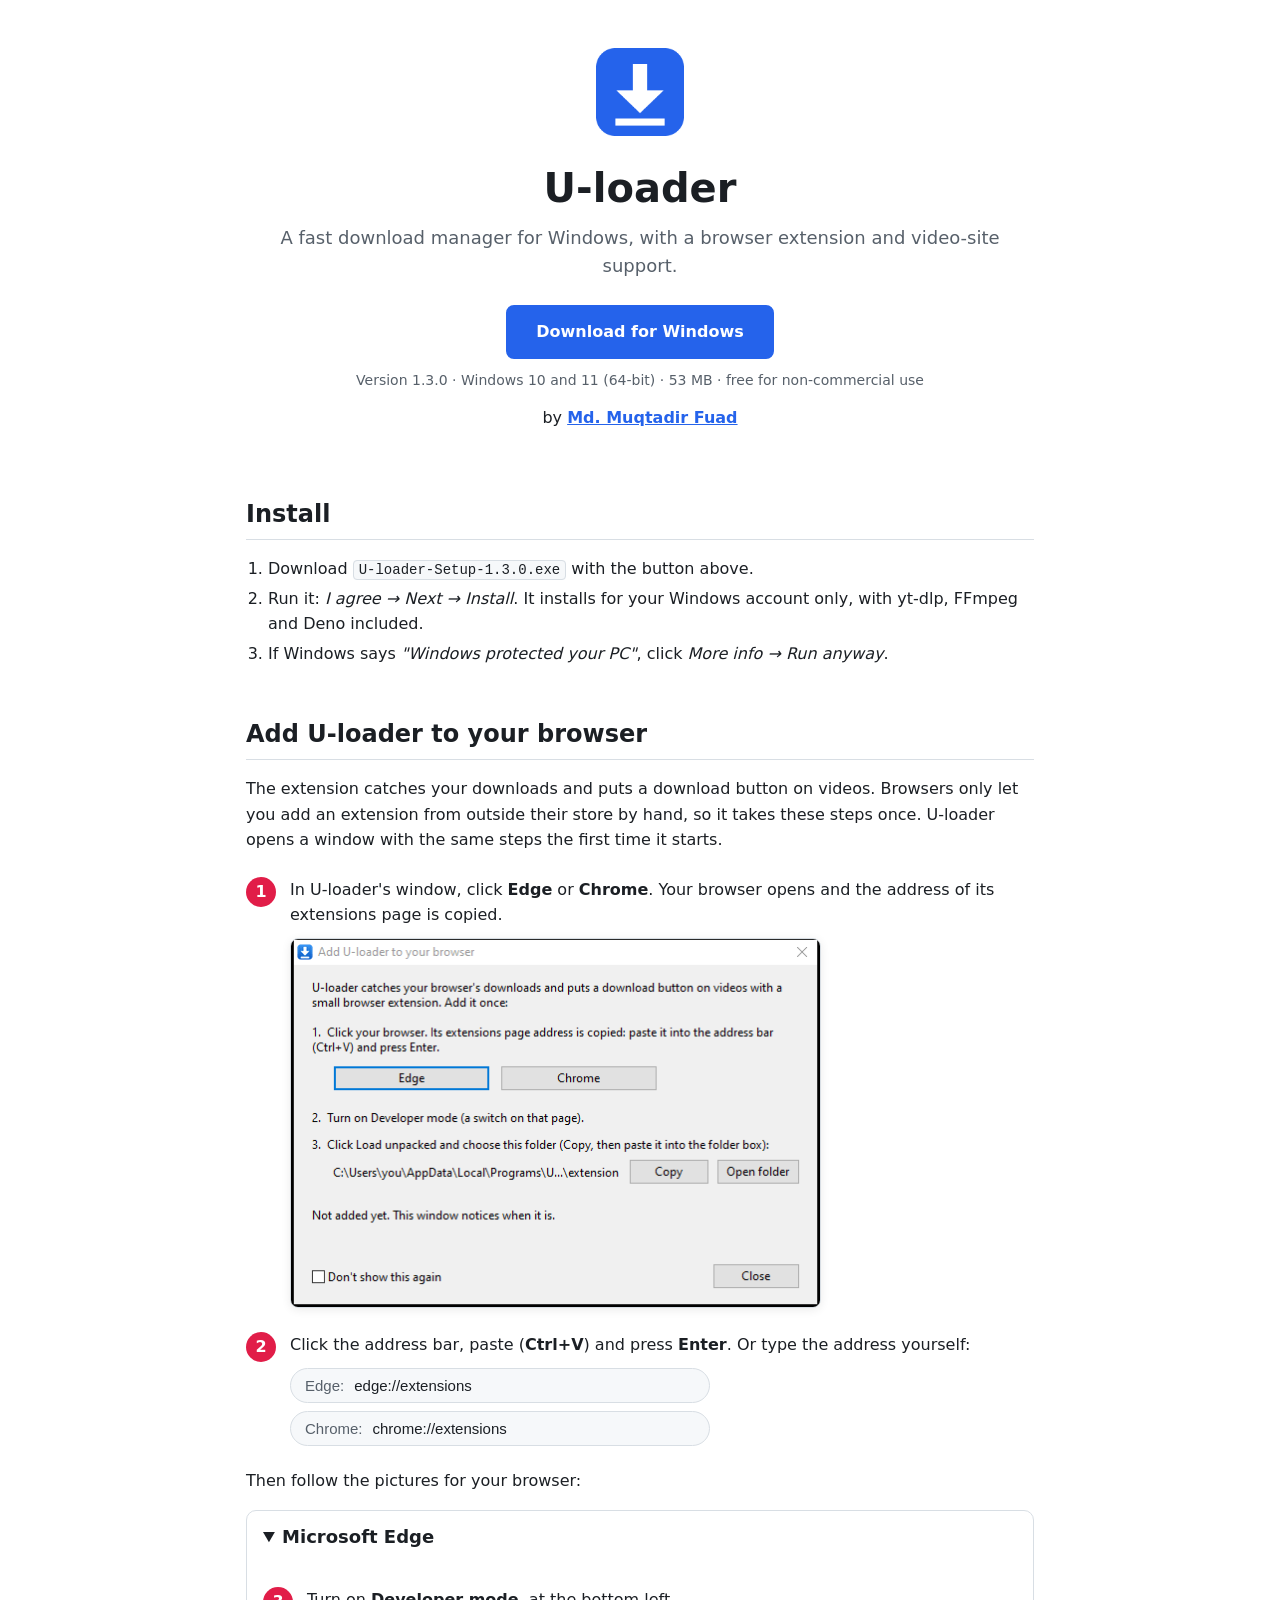
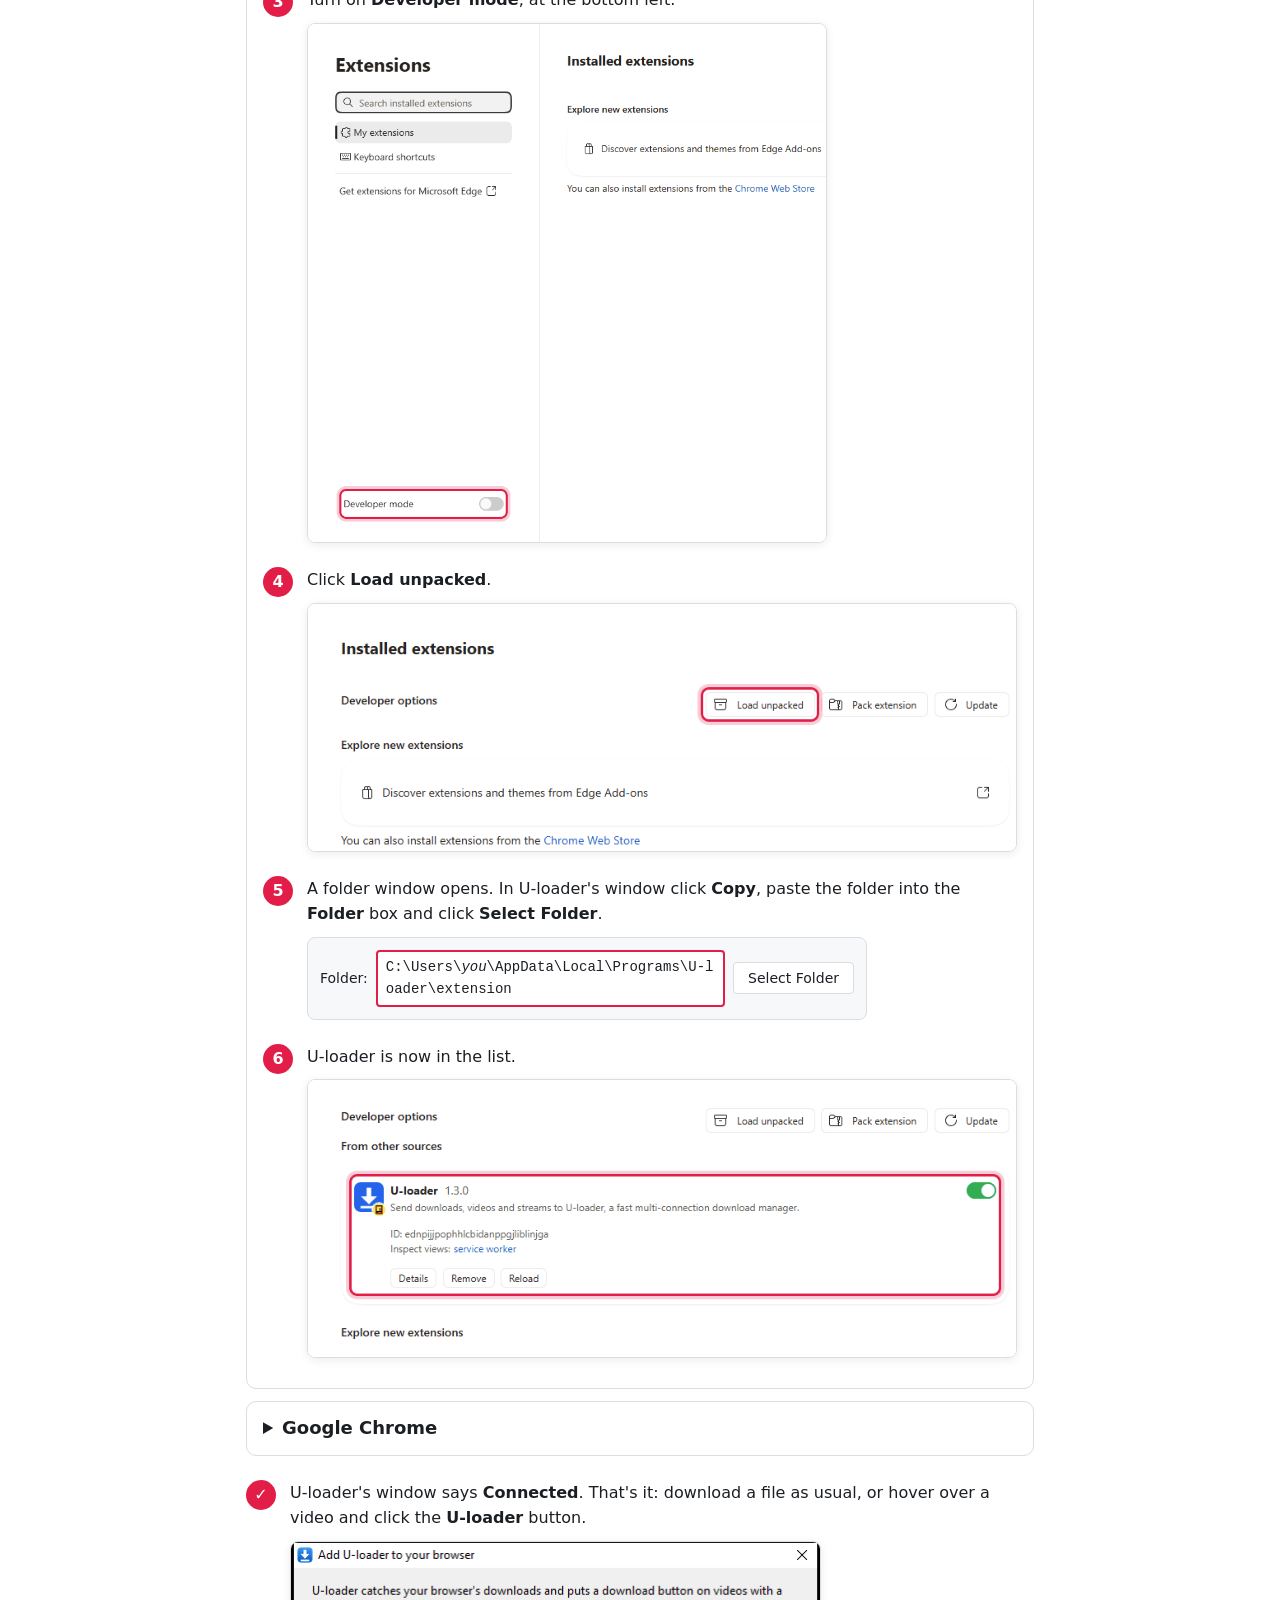
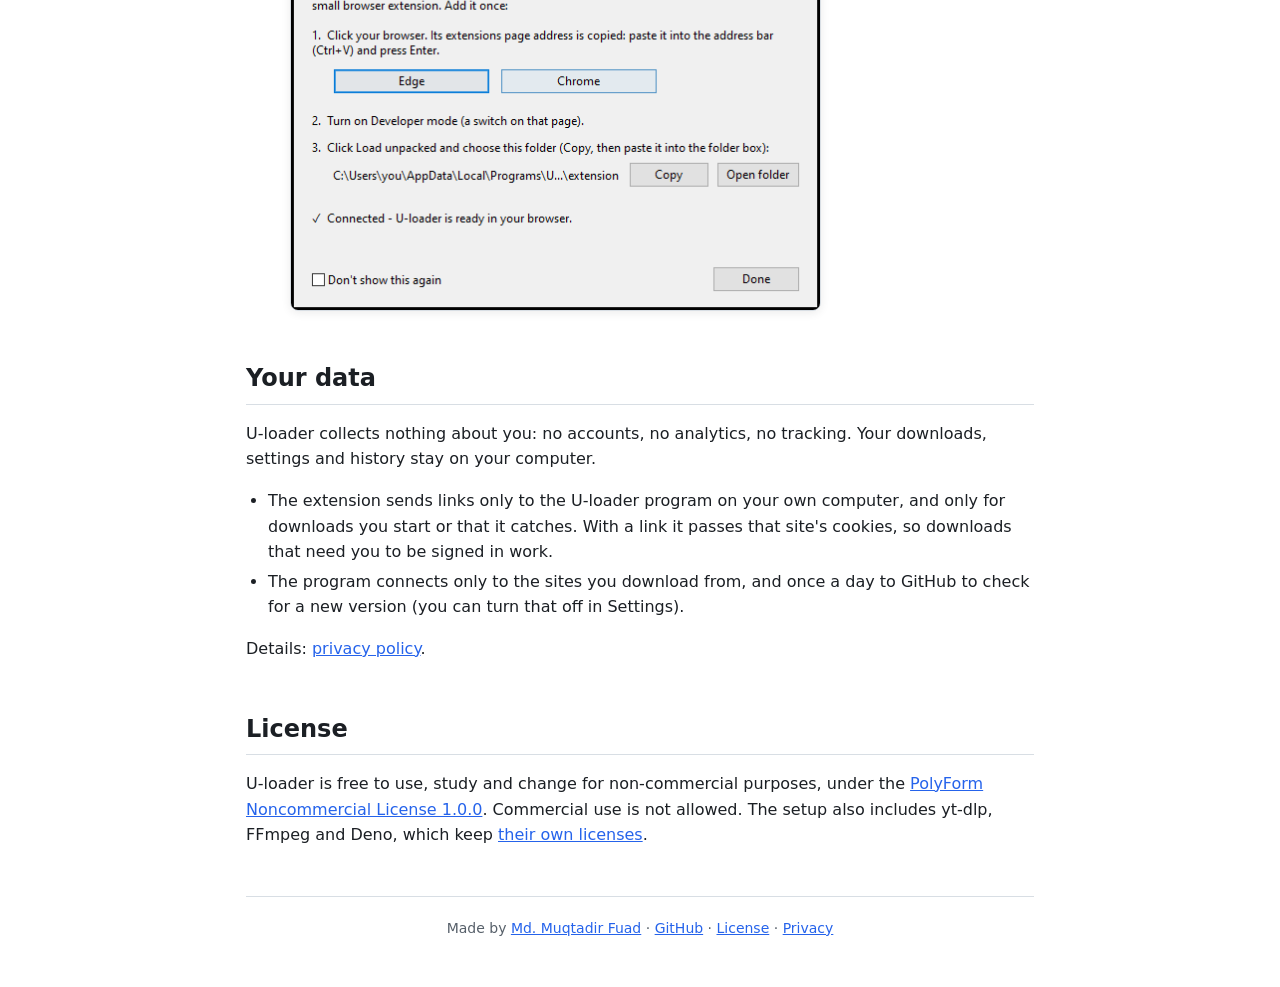
==== docs/index.html @ 6b61676e "Closes #10, closes #11, closes #12, closes #13, closes #15 Updates, small FFmpeg, browser guide and " ====
<!doctype html>
<html lang="en">
<head>
<meta charset="utf-8">
<meta name="viewport" content="width=device-width, initial-scale=1">
<title>U-loader - download manager for Windows</title>
<meta name="description" content="A fast multi-connection download manager for Windows, with a browser extension and video-site support.">
<link rel="icon" href="icon.png">
<style>
  :root {
    --bg: #ffffff; --fg: #1b1f24; --muted: #57606a; --line: #d8dee4;
    --card: #f6f8fa; --accent: #2563eb; --accent-fg: #ffffff; --mark: #e11d48;
  }
  @media (prefers-color-scheme: dark) {
    :root { --bg: #0d1117; --fg: #e6edf3; --muted: #8d96a0; --line: #30363d; --card: #161b22; --accent: #3b82f6; }
  }
  * { box-sizing: border-box; }
  html { scroll-behavior: smooth; }
  body { margin: 0; background: var(--bg); color: var(--fg);
         font: 16px/1.6 "Segoe UI", system-ui, -apple-system, sans-serif; }
  main { max-width: 820px; margin: 0 auto; padding: 0 16px 48px; }
  header { text-align: center; padding: 48px 0 16px; }
  header img { width: 88px; height: 88px; }
  h1 { font-size: 40px; margin: 12px 0 4px; }
  .tagline { color: var(--muted); font-size: 18px; margin: 0 0 24px; }
  .buttons { display: flex; gap: 12px; justify-content: center; flex-wrap: wrap; }
  .btn { display: inline-block; text-decoration: none; font-weight: 600; padding: 12px 28px; border-radius: 8px;
         border: 2px solid var(--accent); }
  .btn.primary { background: var(--accent); color: var(--accent-fg); }
  .btn:hover { filter: brightness(1.08); }
  .small { color: var(--muted); font-size: 14px; margin-top: 10px; }
  .byline { margin: 4px 0 0; }
  h2 { font-size: 24px; margin: 48px 0 12px; padding-bottom: 6px; border-bottom: 1px solid var(--line); }
  h3 { font-size: 18px; margin: 28px 0 8px; }
  ul, ol { padding-left: 22px; }
  li { margin: 4px 0; }
  code { background: var(--card); border: 1px solid var(--line); border-radius: 4px; padding: 1px 5px;
         font: 14px Consolas, "Cascadia Mono", monospace; word-break: break-all; }
  a { color: var(--accent); }

  /* the picture guide */
  .step { display: flex; gap: 14px; margin: 22px 0; }
  .num { flex: none; width: 30px; height: 30px; border-radius: 50%; background: var(--mark); color: #fff;
         font-weight: 700; text-align: center; line-height: 30px; margin-top: 2px; }
  .step > div + div { min-width: 0; flex: 1; }
  .step p { margin: 2px 0 10px; }
  .shot { display: block; max-width: 100%; height: auto; border: 1px solid var(--line); border-radius: 8px;
          box-shadow: 0 2px 10px rgba(0, 0, 0, .08); }
  .shot.narrow { max-width: 520px; width: 100%; }
  details { border: 1px solid var(--line); border-radius: 10px; padding: 0 16px; margin: 12px 0; }
  details[open] { padding-bottom: 8px; }
  summary { cursor: pointer; font-weight: 600; font-size: 18px; padding: 12px 0; }
  .addr { display: flex; align-items: center; gap: 10px; max-width: 420px; padding: 8px 14px; border-radius: 20px;
          background: var(--card); border: 1px solid var(--line); font: 15px "Segoe UI", sans-serif; }
  .addr b { color: var(--muted); font-weight: 400; }
  .folder { display: flex; flex-wrap: wrap; align-items: center; gap: 8px; max-width: 560px; padding: 12px;
            background: var(--card); border: 1px solid var(--line); border-radius: 8px; font-size: 14px; }
  .folder .box { flex: 1; min-width: 200px; padding: 4px 8px; background: var(--bg); border: 2px solid var(--mark);
                 border-radius: 4px; font-family: Consolas, monospace; word-break: break-all; }
  .folder .ok { padding: 4px 14px; border: 1px solid var(--line); border-radius: 4px; background: var(--bg); }

  footer { color: var(--muted); font-size: 14px; text-align: center; border-top: 1px solid var(--line);
           margin-top: 48px; padding-top: 20px; }
</style>
</head>
<body>
<main>

<header>
  <img src="icon.png" alt="U-loader icon">
  <h1>U-loader</h1>
  <p class="tagline">A fast download manager for Windows, with a browser extension and video-site support.</p>
  <div class="buttons">
    <a class="btn primary" href="https://github.com/md-muqtadir-fuad/uloader/releases/latest">Download for Windows</a>
  </div>
  <p class="small">Version 1.3.0 &middot; Windows 10 and 11 (64-bit) &middot; 53 MB &middot; free for non-commercial use</p>
  <p class="byline">by <a href="https://md-muqtadir-fuad.github.io/"><strong>Md. Muqtadir Fuad</strong></a></p>
</header>

<h2 id="install">Install</h2>
<ol>
  <li>Download <code>U-loader-Setup-1.3.0.exe</code> with the button above.</li>
  <li>Run it: <em>I agree &rarr; Next &rarr; Install</em>. It installs for your Windows account only, with yt-dlp, FFmpeg and Deno included.</li>
  <li>If Windows says <em>"Windows protected your PC"</em>, click <em>More info &rarr; Run anyway</em>.</li>
</ol>

<h2 id="browser">Add U-loader to your browser</h2>
<p>The extension catches your downloads and puts a download button on videos. Browsers only let you add an
extension from outside their store by hand, so it takes these steps once. U-loader opens a window with the same steps the
first time it starts.</p>

<div class="step"><div class="num">1</div><div>
  <p>In U-loader's window, click <strong>Edge</strong> or <strong>Chrome</strong>. Your browser opens and the address of its extensions page is copied.</p>
  <img class="shot" src="img/uloader-guide.png" width="531" height="370" alt="U-loader's window: Add U-loader to your browser" loading="lazy">
</div></div>

<div class="step"><div class="num">2</div><div>
  <p>Click the address bar, paste (<strong>Ctrl+V</strong>) and press <strong>Enter</strong>. Or type the address yourself:</p>
  <div class="addr"><b>Edge:</b> edge://extensions</div>
  <div class="addr" style="margin-top:8px"><b>Chrome:</b> chrome://extensions</div>
</div></div>

<p>Then follow the pictures for your browser:</p>

<details open>
<summary>Microsoft Edge</summary>
<div class="step"><div class="num">3</div><div>
  <p>Turn on <strong>Developer mode</strong>, at the bottom left.</p>
  <img class="shot narrow" src="img/edge-1-devmode.png" width="760" height="760" alt="Edge: the Developer mode switch at the bottom left" loading="lazy">
</div></div>
<div class="step"><div class="num">4</div><div>
  <p>Click <strong>Load unpacked</strong>.</p>
  <img class="shot" src="img/edge-2-load.png" width="860" height="300" alt="Edge: the Load unpacked button" loading="lazy">
</div></div>
<div class="step"><div class="num">5</div><div>
  <p>A folder window opens. In U-loader's window click <strong>Copy</strong>, paste the folder into the
  <strong>Folder</strong> box and click <strong>Select Folder</strong>.</p>
  <div class="folder">Folder: <span class="box">C:\Users\<i>you</i>\AppData\Local\Programs\U-loader\extension</span> <span class="ok">Select Folder</span></div>
</div></div>
<div class="step"><div class="num">6</div><div>
  <p>U-loader is now in the list.</p>
  <img class="shot" src="img/edge-3-added.png" width="860" height="336" alt="Edge: U-loader in the list of extensions" loading="lazy">
</div></div>
</details>

<details>
<summary>Google Chrome</summary>
<div class="step"><div class="num">3</div><div>
  <p>Turn on <strong>Developer mode</strong>, at the top right.</p>
  <img class="shot" src="img/chrome-1-devmode.png" width="760" height="64" alt="Chrome: the Developer mode switch at the top right" loading="lazy">
</div></div>
<div class="step"><div class="num">4</div><div>
  <p>Click <strong>Load unpacked</strong>.</p>
  <img class="shot" src="img/chrome-2-load.png" width="760" height="300" alt="Chrome: the Load unpacked button" loading="lazy">
</div></div>
<div class="step"><div class="num">5</div><div>
  <p>A folder window opens. In U-loader's window click <strong>Copy</strong>, paste the folder into the
  <strong>Folder</strong> box and click <strong>Select Folder</strong>.</p>
  <div class="folder">Folder: <span class="box">C:\Users\<i>you</i>\AppData\Local\Programs\U-loader\extension</span> <span class="ok">Select Folder</span></div>
</div></div>
<div class="step"><div class="num">6</div><div>
  <p>U-loader is now in the list.</p>
  <img class="shot" src="img/chrome-3-added.png" width="520" height="388" alt="Chrome: U-loader in the list of extensions" loading="lazy">
</div></div>
</details>

<div class="step"><div class="num">&check;</div><div>
  <p>U-loader's window says <strong>Connected</strong>. That's it: download a file as usual, or hover over a video and click
  the <strong>U-loader</strong> button.</p>
  <img class="shot" src="img/uloader-guide-done.png" width="531" height="370" alt="U-loader's window: Connected" loading="lazy">
</div></div>

<h2 id="privacy">Your data</h2>
<p>U-loader collects nothing about you: no accounts, no analytics, no tracking. Your downloads, settings and
history stay on your computer.</p>
<ul>
  <li>The extension sends links only to the U-loader program on your own computer, and only for downloads you start
      or that it catches. With a link it passes that site's cookies, so downloads that need you to be signed in work.</li>
  <li>The program connects only to the sites you download from, and once a day to GitHub to check for a new version
      (you can turn that off in Settings).</li>
</ul>
<p>Details: <a href="privacy.html">privacy policy</a>.</p>

<h2 id="license">License</h2>
<p>U-loader is free to use, study and change for non-commercial purposes, under the
<a href="https://github.com/md-muqtadir-fuad/uloader/blob/main/LICENSE">PolyForm Noncommercial License 1.0.0</a>.
Commercial use is not allowed. The setup also includes yt-dlp, FFmpeg and Deno, which keep
<a href="https://github.com/md-muqtadir-fuad/uloader/blob/main/THIRD_PARTY_NOTICES.md">their own licenses</a>.</p>

<footer>
  Made by <a href="https://md-muqtadir-fuad.github.io/">Md. Muqtadir Fuad</a> &middot;
  <a href="https://github.com/md-muqtadir-fuad/uloader">GitHub</a> &middot;
  <a href="https://github.com/md-muqtadir-fuad/uloader/blob/main/LICENSE">License</a> &middot;
  <a href="privacy.html">Privacy</a>
</footer>

</main>
</body>
</html>
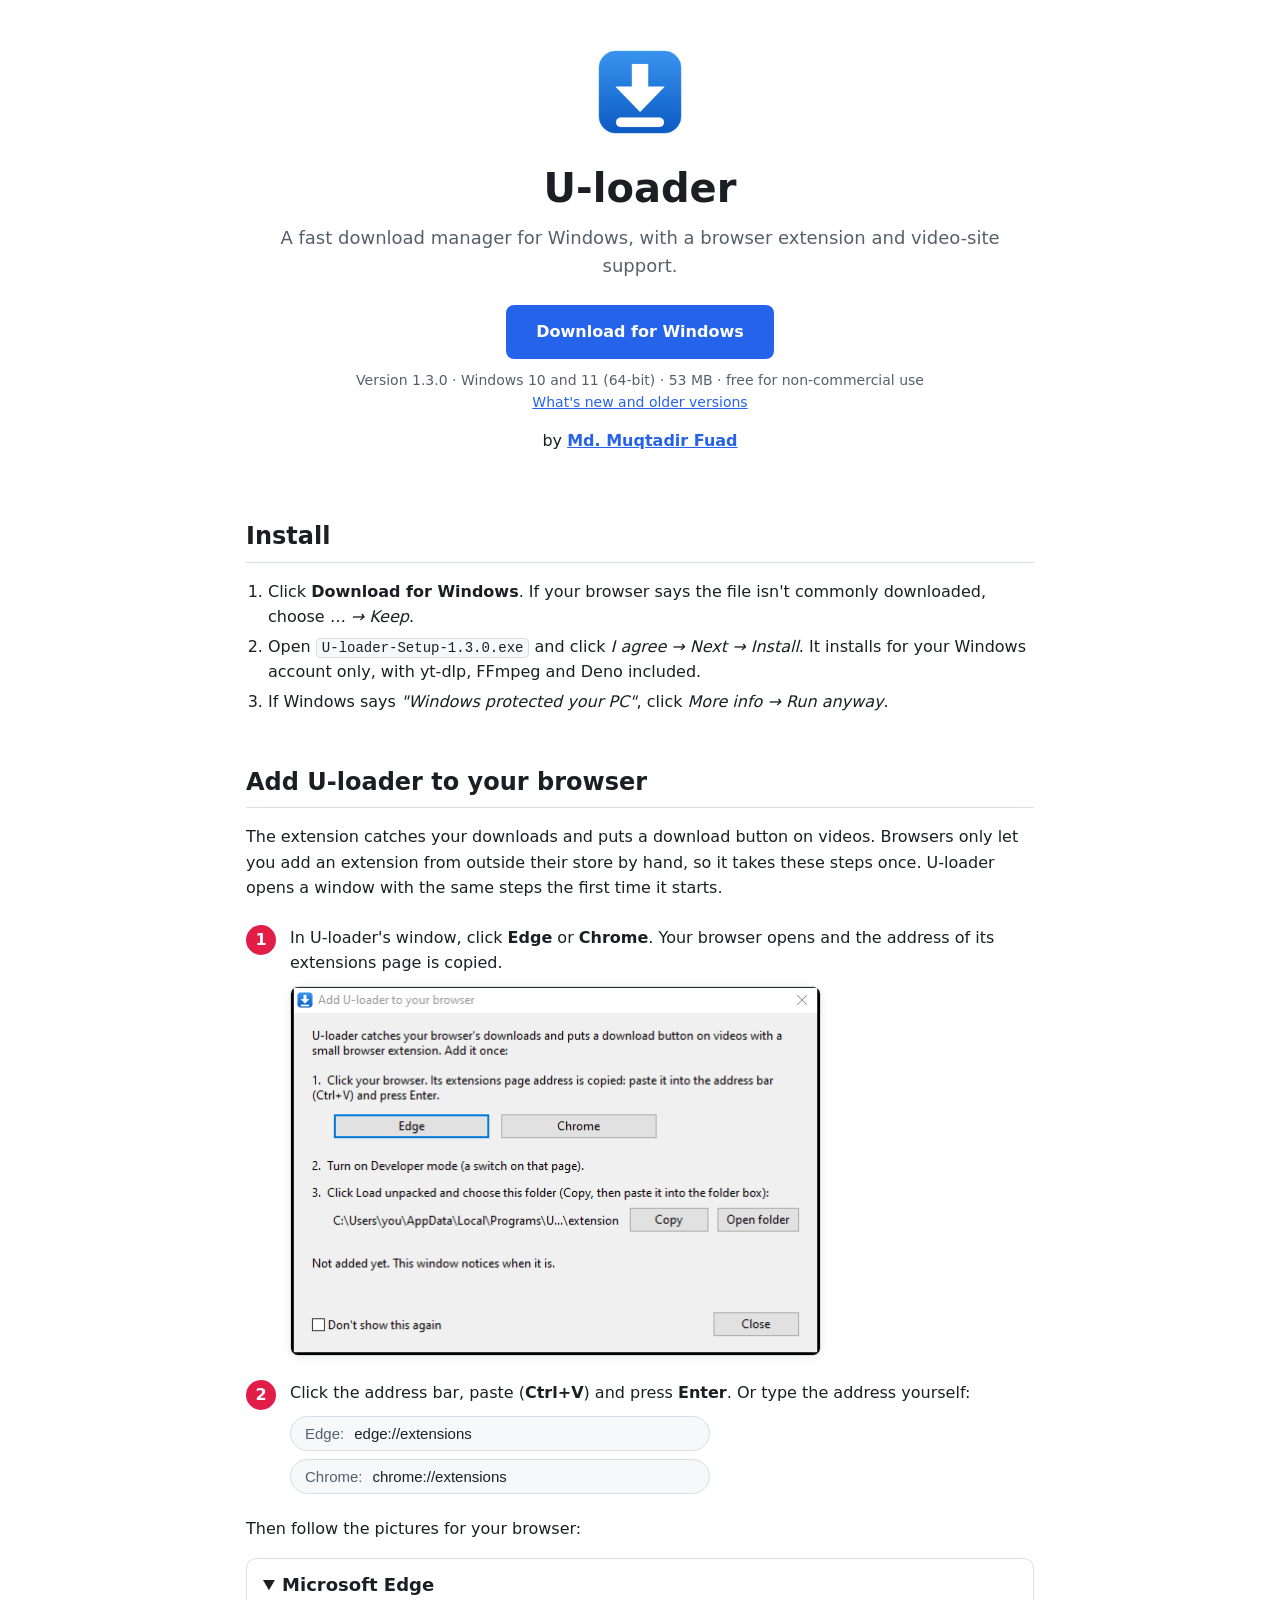
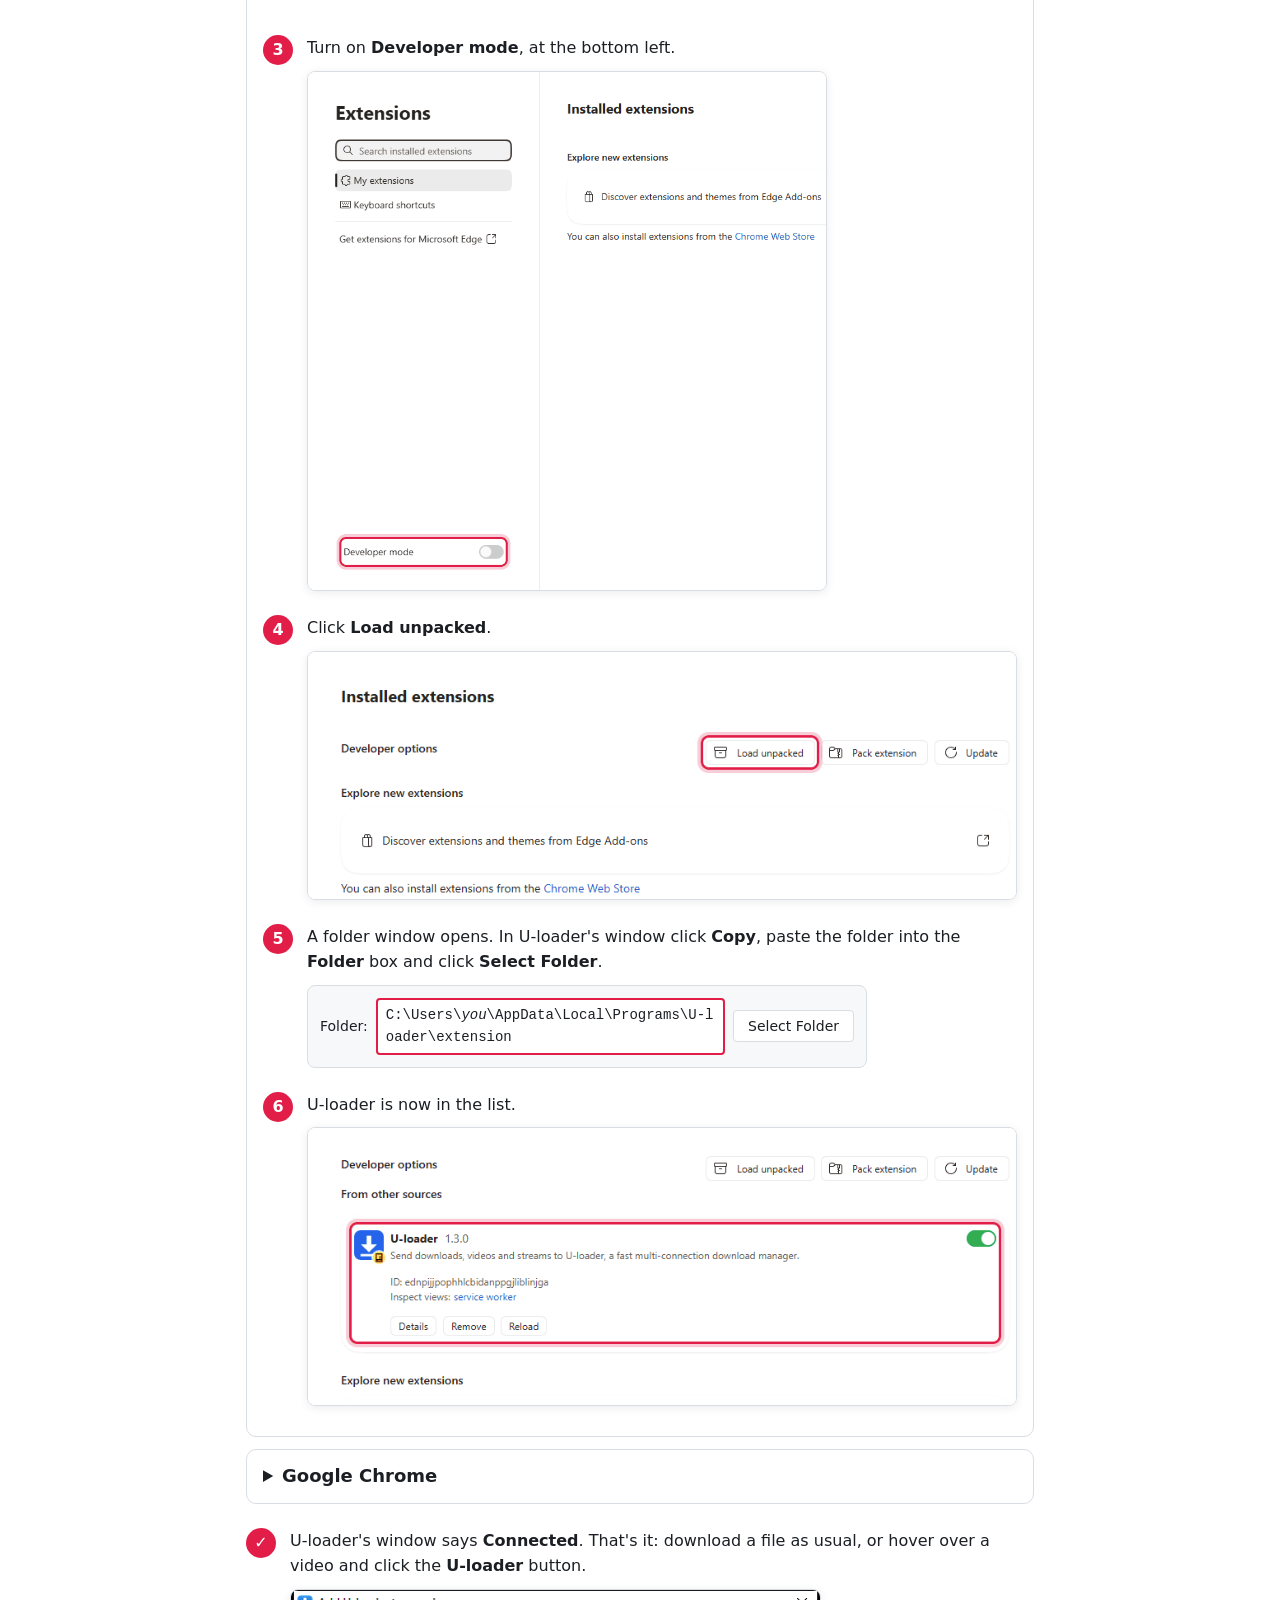
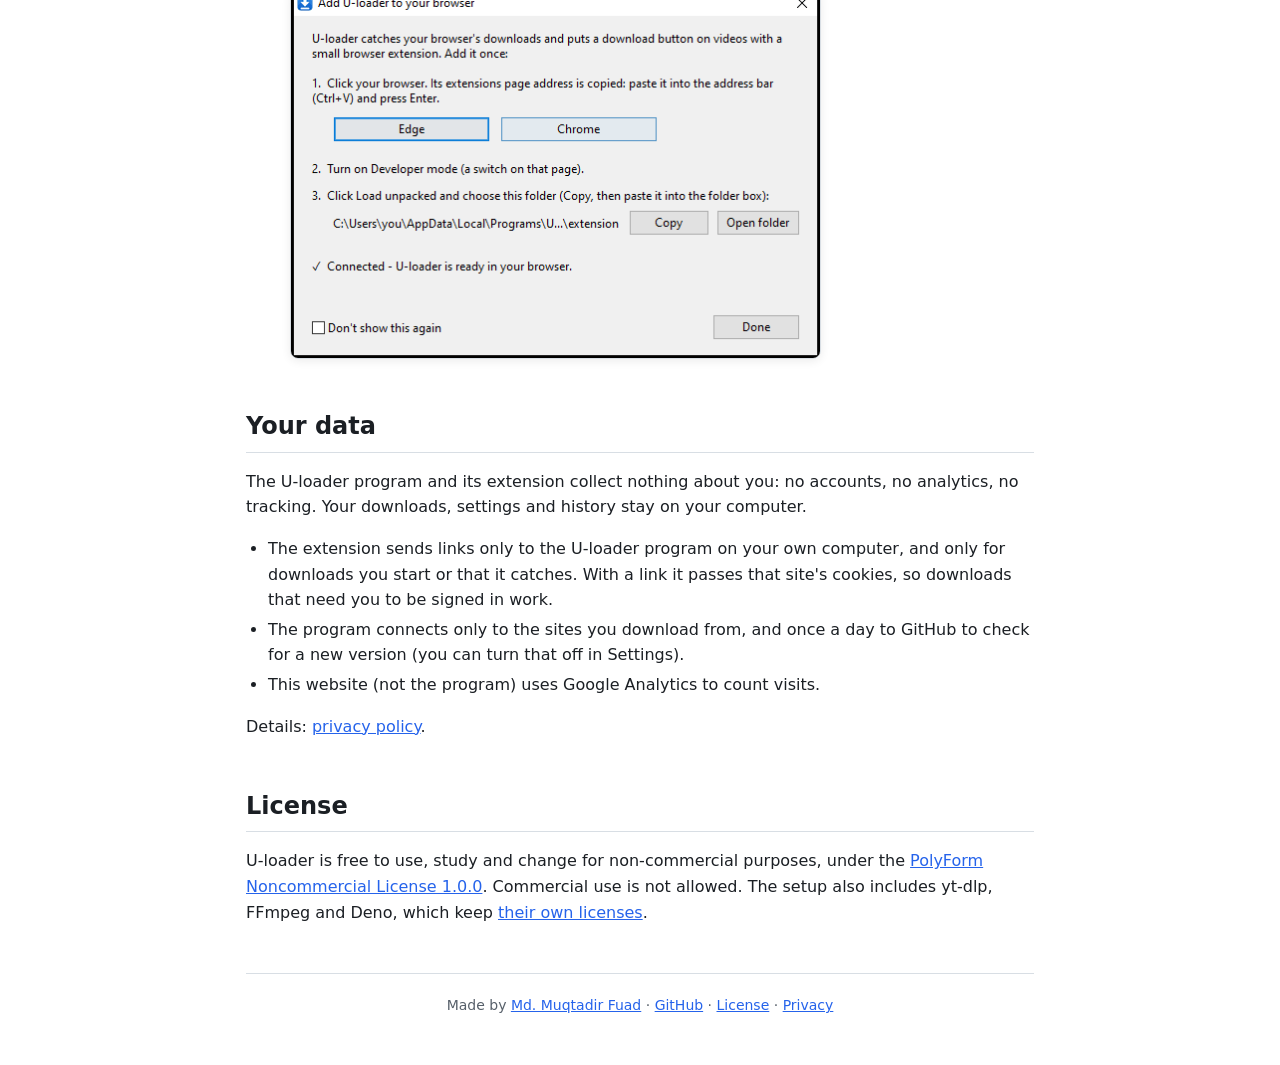
==== commit 60ff033d: "Refs #15 Release 1.3.0: direct download link, analytics and SEO on the website - The website's Downl" ====
--- a/docs/index.html
+++ b/docs/index.html
@@ -1,11 +1,88 @@
 <!doctype html>
 <html lang="en">
 <head>
+<!-- Google tag (gtag.js) -->
+<script async src="https://www.googletagmanager.com/gtag/js?id=G-BJBJDYRXEB"></script>
+<script>
+  window.dataLayer = window.dataLayer || [];
+  function gtag() { dataLayer.push(arguments); }
+  gtag('js', new Date());
+
+  gtag('config', 'G-BJBJDYRXEB');
+</script>
+
 <meta charset="utf-8">
 <meta name="viewport" content="width=device-width, initial-scale=1">
-<title>U-loader - download manager for Windows</title>
-<meta name="description" content="A fast multi-connection download manager for Windows, with a browser extension and video-site support.">
-<link rel="icon" href="icon.png">
+
+<!-- SEO primary meta tags -->
+<title>U-loader | Fast download manager for Windows</title>
+<meta name="description" content="U-loader is a free, fast multi-connection download manager for Windows, with a browser extension for Edge and Chrome, video downloads from YouTube and 1800+ sites, HLS streams, FTP and torrents.">
+<meta name="author" content="Md. Muqtadir Fuad">
+<meta name="robots" content="index, follow, max-image-preview:large, max-snippet:-1">
+<meta name="theme-color" content="#2563eb">
+<link rel="canonical" href="https://md-muqtadir-fuad.github.io/uloader/">
+<meta name="google-site-verification" content="HcEnngzxzwc3impgNPU3142grQor1yKwi8ok2XAmuFI">
+<meta name="msvalidate.01" content="34C21815E57A7C50DF19C222D0D4104B">
+
+<!-- Open Graph (LinkedIn, Facebook, WhatsApp link previews) -->
+<meta property="og:type" content="website">
+<meta property="og:url" content="https://md-muqtadir-fuad.github.io/uloader/">
+<meta property="og:site_name" content="U-loader">
+<meta property="og:title" content="U-loader | Fast download manager for Windows">
+<meta property="og:description" content="Free multi-connection download manager for Windows, with a browser extension and video-site support.">
+<meta property="og:image" content="https://md-muqtadir-fuad.github.io/uloader/og-image.png">
+<meta property="og:image:width" content="1200">
+<meta property="og:image:height" content="630">
+<meta property="og:image:alt" content="U-loader: a fast download manager for Windows">
+<meta property="og:locale" content="en_US">
+
+<!-- Twitter / X card -->
+<meta name="twitter:card" content="summary_large_image">
+<meta name="twitter:title" content="U-loader | Fast download manager for Windows">
+<meta name="twitter:description" content="Free multi-connection download manager for Windows, with a browser extension and video-site support.">
+<meta name="twitter:image" content="https://md-muqtadir-fuad.github.io/uloader/og-image.png">
+
+<!-- Fav icon -->
+<link rel="icon" href="favicon.ico" sizes="any">
+<link rel="apple-touch-icon" sizes="180x180" href="apple-touch-icon.png">
+<link rel="icon" type="image/png" sizes="32x32" href="favicon-32x32.png">
+<link rel="icon" type="image/png" sizes="16x16" href="favicon-16x16.png">
+<link rel="manifest" href="site.webmanifest">
+
+<!-- Structured data: the software and its author -->
+<script type="application/ld+json">
+{
+  "@context": "https://schema.org",
+  "@graph": [
+    {
+      "@type": "SoftwareApplication",
+      "@id": "https://md-muqtadir-fuad.github.io/uloader/#app",
+      "name": "U-loader",
+      "url": "https://md-muqtadir-fuad.github.io/uloader/",
+      "description": "A fast multi-connection download manager for Windows, with a browser extension and video-site support.",
+      "applicationCategory": "UtilitiesApplication",
+      "operatingSystem": "Windows 10, Windows 11",
+      "softwareVersion": "1.3.0",
+      "fileSize": "53MB",
+      "downloadUrl": "https://github.com/md-muqtadir-fuad/uloader/releases/download/v1.3.0/U-loader-Setup-1.3.0.exe",
+      "image": "https://md-muqtadir-fuad.github.io/uloader/android-chrome-512x512.png",
+      "screenshot": "https://md-muqtadir-fuad.github.io/uloader/img/uloader-guide.png",
+      "license": "https://polyformproject.org/licenses/noncommercial/1.0.0/",
+      "isAccessibleForFree": true,
+      "offers": { "@type": "Offer", "price": "0", "priceCurrency": "USD" },
+      "codeRepository": "https://github.com/md-muqtadir-fuad/uloader",
+      "author": { "@id": "https://md-muqtadir-fuad.github.io/#person" }
+    },
+    {
+      "@type": "Person",
+      "@id": "https://md-muqtadir-fuad.github.io/#person",
+      "name": "Md. Muqtadir Fuad",
+      "url": "https://md-muqtadir-fuad.github.io/",
+      "sameAs": ["https://github.com/md-muqtadir-fuad", "https://www.linkedin.com/in/md-muqtadir-fuad/"]
+    }
+  ]
+}
+</script>
 <style>
   :root {
     --bg: #ffffff; --fg: #1b1f24; --muted: #57606a; --line: #d8dee4;
@@ -71,16 +148,18 @@
   <h1>U-loader</h1>
   <p class="tagline">A fast download manager for Windows, with a browser extension and video-site support.</p>
   <div class="buttons">
-    <a class="btn primary" href="https://github.com/md-muqtadir-fuad/uloader/releases/latest">Download for Windows</a>
+    <a class="btn primary" href="https://github.com/md-muqtadir-fuad/uloader/releases/download/v1.3.0/U-loader-Setup-1.3.0.exe">Download for Windows</a>
   </div>
-  <p class="small">Version 1.3.0 &middot; Windows 10 and 11 (64-bit) &middot; 53 MB &middot; free for non-commercial use</p>
+  <p class="small">Version 1.3.0 &middot; Windows 10 and 11 (64-bit) &middot; 53 MB &middot; free for non-commercial use<br>
+  <a href="https://github.com/md-muqtadir-fuad/uloader/releases">What's new and older versions</a></p>
   <p class="byline">by <a href="https://md-muqtadir-fuad.github.io/"><strong>Md. Muqtadir Fuad</strong></a></p>
 </header>
 
 <h2 id="install">Install</h2>
 <ol>
-  <li>Download <code>U-loader-Setup-1.3.0.exe</code> with the button above.</li>
-  <li>Run it: <em>I agree &rarr; Next &rarr; Install</em>. It installs for your Windows account only, with yt-dlp, FFmpeg and Deno included.</li>
+  <li>Click <strong>Download for Windows</strong>. If your browser says the file isn't commonly downloaded, choose
+      <em>&hellip; &rarr; Keep</em>.</li>
+  <li>Open <code>U-loader-Setup-1.3.0.exe</code> and click <em>I agree &rarr; Next &rarr; Install</em>. It installs for your Windows account only, with yt-dlp, FFmpeg and Deno included.</li>
   <li>If Windows says <em>"Windows protected your PC"</em>, click <em>More info &rarr; Run anyway</em>.</li>
 </ol>
 
@@ -151,13 +230,14 @@
 </div></div>
 
 <h2 id="privacy">Your data</h2>
-<p>U-loader collects nothing about you: no accounts, no analytics, no tracking. Your downloads, settings and
-history stay on your computer.</p>
+<p>The U-loader program and its extension collect nothing about you: no accounts, no analytics, no tracking.
+Your downloads, settings and history stay on your computer.</p>
 <ul>
   <li>The extension sends links only to the U-loader program on your own computer, and only for downloads you start
       or that it catches. With a link it passes that site's cookies, so downloads that need you to be signed in work.</li>
   <li>The program connects only to the sites you download from, and once a day to GitHub to check for a new version
       (you can turn that off in Settings).</li>
+  <li>This website (not the program) uses Google Analytics to count visits.</li>
 </ul>
 <p>Details: <a href="privacy.html">privacy policy</a>.</p>
 
